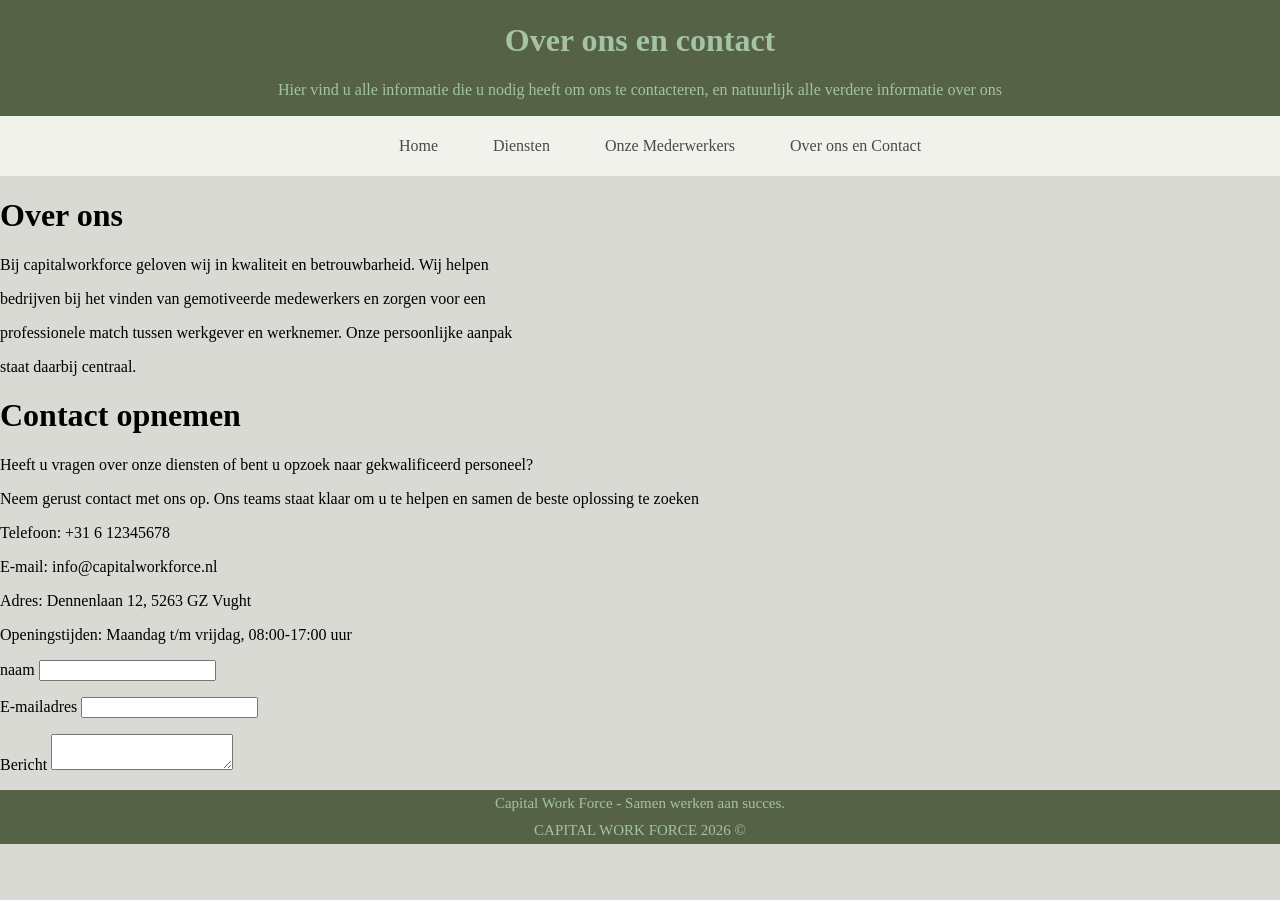
==== contact.html @ ac8ae345 "Home paginga uitgewerkt nog niet volledig" ====
<!DOCTYPE html>
<html>
    <Head>
<title>Capitalworkforce contact</title>
    <link rel="stylesheet" href="style.css">
    </Head>
<body>
    <header>
    <h1>Over ons en contact</h1>
    <p>Hier vind u alle informatie die u nodig heeft om ons te contacteren, en natuurlijk alle verdere informatie over ons</p>
    </header>
    <!--NAVIGATIE-->
    <nav>
        <ul>
        <li><a href="index.html">Home</a></li>
        <li><a href="diensten.html">Diensten</a></li>
        <li><a href="onzemedewerkers.html">Onze Mederwerkers</a></li>
        <li><a href="contact.html">Over ons en Contact</a></li>
        </ul>
    </nav>
    <div class="box">
        <h1>Over ons</h1>
        <p>Bij capitalworkforce geloven wij in kwaliteit en betrouwbarheid. Wij helpen</p>
        <p> bedrijven bij het vinden van gemotiveerde medewerkers en zorgen voor een</p>
        <p>professionele match tussen werkgever en werknemer. Onze persoonlijke aanpak</p>
        <p>staat daarbij centraal.</p>
     </div>
     <div class="box">
        <h1>Contact opnemen</h1>
        <p>Heeft u vragen over onze diensten of bent u opzoek naar gekwalificeerd personeel?</p>
        <p>Neem gerust contact met ons op. Ons teams staat klaar om u te helpen en samen de beste oplossing te zoeken</p>
        <p>Telefoon: +31 6 12345678</p>
        <p>E-mail: info@capitalworkforce.nl</p>
        <p>Adres: Dennenlaan 12, 5263 GZ Vught</p>
        <p>Openingstijden: Maandag t/m vrijdag, 08:00-17:00 uur</p>

    </div>
    <form action="contact.html">
    <p>naam <input type="text"></p>  
    <p>E-mailadres <input type="text"></p>  
    <p>Bericht <textarea name="Bericht" id=""></textarea></p>  
    </form>
     <footer>Capital Work Force - Samen werken aan succes.</footer>
     <footer>CAPITAL WORK FORCE 2026 © </footer>
    </body>
</html>
---- style.css ----
body {
    margin: 0;
    background-color: #d8dad3;
}

header {
    background-color: #566246;
    color: #a4c2a5;
    text-align: center;
    padding: 1px;
}
nav { 
    background-color: #f1f2eb ;
    padding: 5px;
}
nav ul {
    justify-content: center;
    display: flex;
    padding: 1;
    gap: 35px;
    list-style-type: none;
}
nav ul li a {
    color: #4a4a48;
    text-decoration: none;
    padding: 10px;
}
.flexrow {
    justify-content: space-around;
    display:flex;
}
.home {
    text-align: center;
    width: 20%;
    font-family: Arial, Helvetica, sans-serif;
    border: 1px solid black;
    background-color: #a4c2a5;
}
.home img {
    width: 100%;
}
.main{
    text-align: center;
    width: 40%;
    border: 1px solid black;
    background-color: #a4c2a5;
}
#hfd {
        font-family: Arial, Helvetica, sans-serif;
}
.langetekst {
    margin:5px;
    font-family: Arial, Helvetica, sans-serif;
}
#Kortetekst{
        font-family:cursive;
        font-weight: 550;
}
.duimpje {
     text-align: center;
    width: 19.321%;
    top: 23%;
    font-family: Arial, Helvetica, sans-serif;
    border: 1px solid black;
        background-color: #a4c2a5;
}
.duimpje img {
    height: 60%;
}
footer{
        background-color: #566246;
        color:#a4c2a5;
        text-align: center;
        font-size: 15px;
        padding:5px;
}
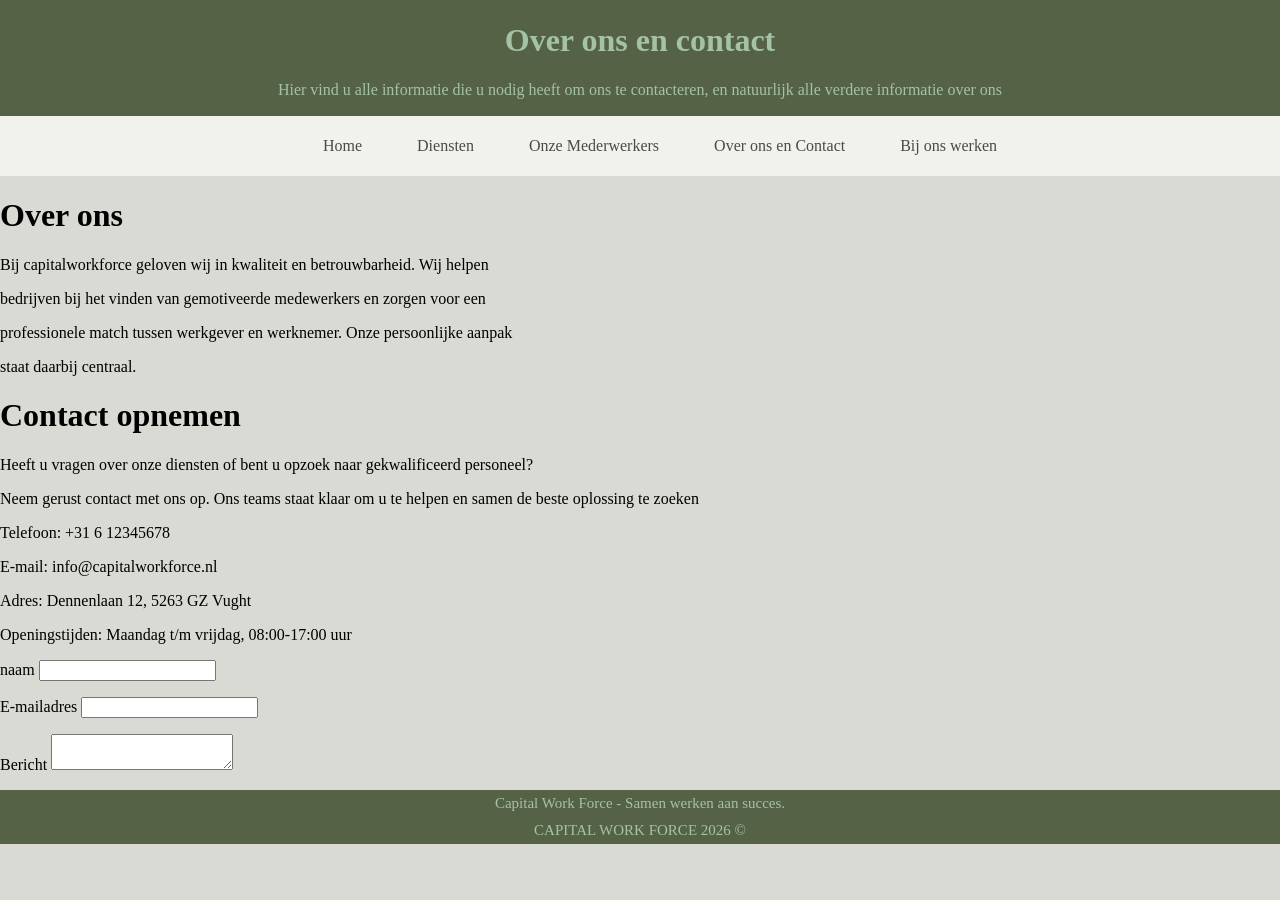
==== commit bc290627: "sla op" ====
--- a/contact.html
+++ b/contact.html
@@ -16,6 +16,7 @@
         <li><a href="diensten.html">Diensten</a></li>
         <li><a href="onzemedewerkers.html">Onze Mederwerkers</a></li>
         <li><a href="contact.html">Over ons en Contact</a></li>
+        <li><a href="werken.html">Bij ons werken</a></li>
         </ul>
     </nav>
     <div class="box">
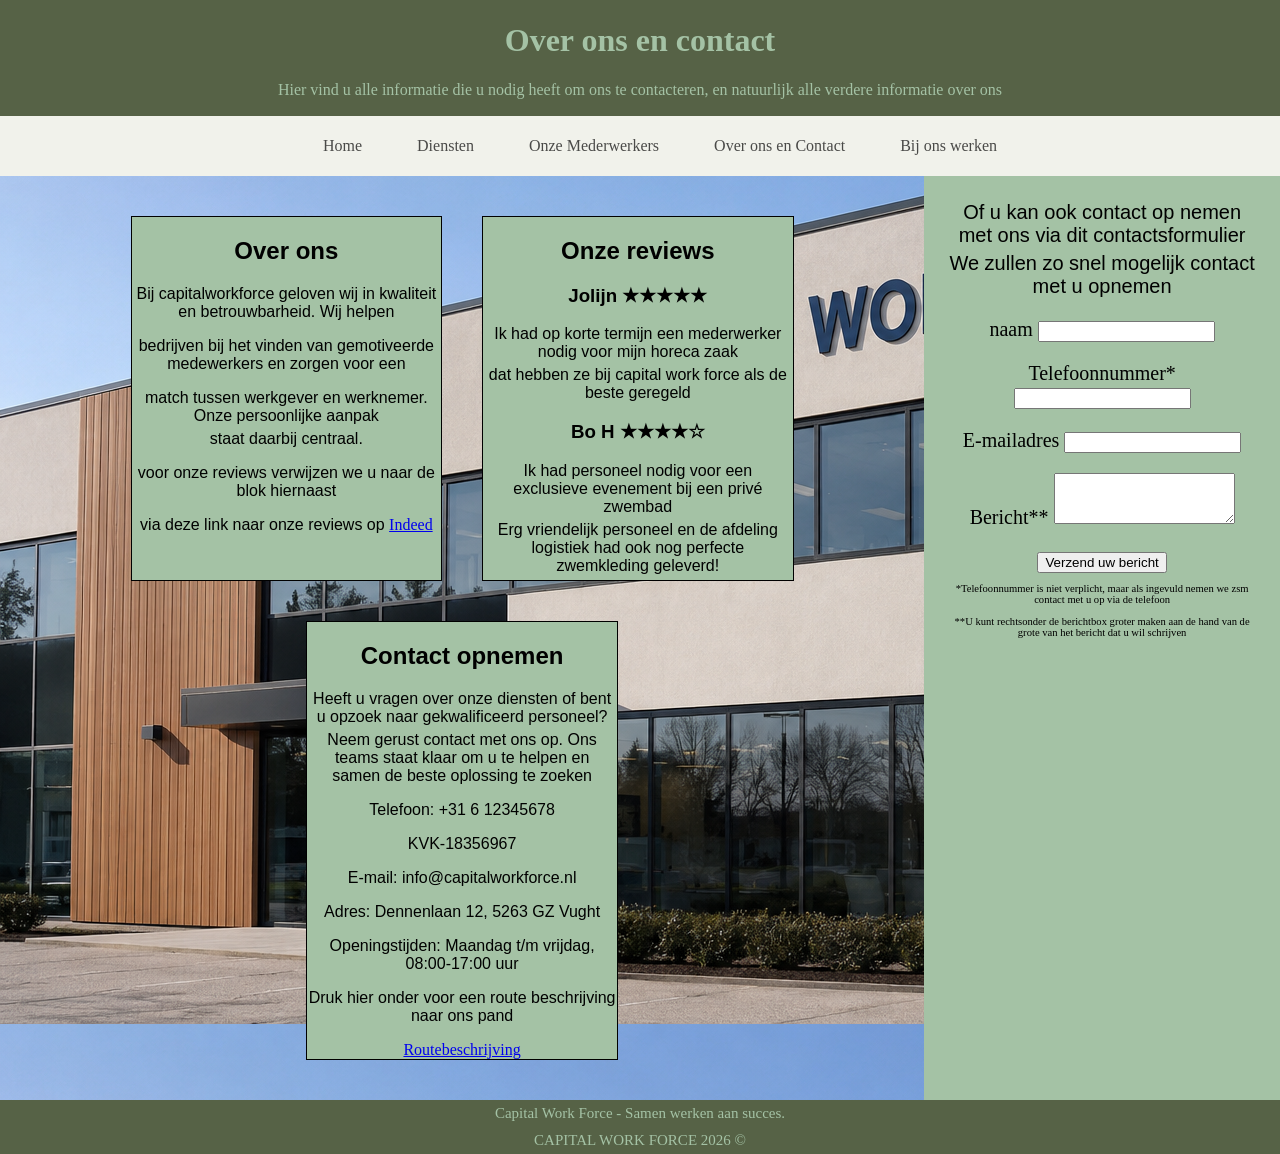
==== commit 32f0c177: "contact html afgewerkt en wat kleine details" ====
--- a/contact.html
+++ b/contact.html
@@ -3,8 +3,16 @@
     <Head>
 <title>Capitalworkforce contact</title>
     <link rel="stylesheet" href="style.css">
+    <script src="https://code.jquery.com/jquery-3.7.1.min.js"></script>
+    <script>
+$(document).ready(function(){
+  $("button").click(function(){
+    $(".werken8").remove();
+  });
+});
+</script>
     </Head>
-<body>
+<body class="contact1">
     <header>
     <h1>Over ons en contact</h1>
     <p>Hier vind u alle informatie die u nodig heeft om ons te contacteren, en natuurlijk alle verdere informatie over ons</p>
@@ -19,28 +27,60 @@
         <li><a href="werken.html">Bij ons werken</a></li>
         </ul>
     </nav>
-    <div class="box">
+    <section>
+        <main>
+            <div class="flexrow2">
+    <div class="werken1">
         <h1>Over ons</h1>
         <p>Bij capitalworkforce geloven wij in kwaliteit en betrouwbarheid. Wij helpen</p>
         <p> bedrijven bij het vinden van gemotiveerde medewerkers en zorgen voor een</p>
-        <p>professionele match tussen werkgever en werknemer. Onze persoonlijke aanpak</p>
-        <p>staat daarbij centraal.</p>
+        <p class="langetekst">match tussen werkgever en werknemer. Onze persoonlijke aanpak</p>
+        <p class="langetekst">staat daarbij centraal.</p>
+        <p>voor onze reviews verwijzen we u naar de blok hiernaast</p>
+        <p> via deze link naar onze reviews op <a id="routebeschrijving" href="https://www.indeed.com/cmp/Capital-Workforce/reviews">Indeed</a></p>
      </div>
-     <div class="box">
+     <div class="werken1">
+        <H1>Onze reviews</H1>
+        <h3>Jolijn ★★★★★</h5>
+            <p class="langetekst">Ik had op korte termijn een mederwerker nodig voor mijn horeca zaak</p>
+            <p class="langetekst">dat hebben ze bij capital work force als de beste geregeld</p>
+        <h3>Bo H ★★★★☆</h3>
+            <p class="langetekst">Ik had personeel nodig voor een exclusieve evenement bij een privé zwembad</p>
+            <p class="langetekst">Erg vriendelijk personeel en de afdeling logistiek had ook nog perfecte zwemkleding geleverd!</p>
+     </div>
+     <div class="werken1">
         <h1>Contact opnemen</h1>
-        <p>Heeft u vragen over onze diensten of bent u opzoek naar gekwalificeerd personeel?</p>
-        <p>Neem gerust contact met ons op. Ons teams staat klaar om u te helpen en samen de beste oplossing te zoeken</p>
+        <p class="langetekst"> Heeft u vragen over onze diensten of bent u opzoek naar gekwalificeerd personeel?</p>
+        <p class="langetekst"> Neem gerust contact met ons op. Ons teams staat klaar om u te helpen en samen de beste oplossing te zoeken</p>
         <p>Telefoon: +31 6 12345678</p>
+        <p>KVK-18356967</p>
         <p>E-mail: info@capitalworkforce.nl</p>
         <p>Adres: Dennenlaan 12, 5263 GZ Vught</p>
         <p>Openingstijden: Maandag t/m vrijdag, 08:00-17:00 uur</p>
-
+          <p>Druk hier onder voor een route beschrijving naar ons pand</p>
+    <a id="routebeschrijving" href="https://www.google.com/maps/place/Dennenlaan+12,+5263+GZ+Vught/@51.6499126,5.2649122,17z/data=!3m1!4b1!4m6!3m5!1s0x47c6eeab2ccec9a1:0x3a8408d310248065!8m2!3d51.6499126!4d5.2674871!16s%2Fg%2F11bw4mt_wm?entry=ttu&g_ep=EgoyMDI2MDYwMy4xIKXMDSoASAFQAw%3D%3D">Routebeschrijving</a>
+ </div>
+        </div>
+</main>
+<aside>
     </div>
+    <div class="werken7">
+        <p class="langetekst">Of u kan ook contact op nemen met ons via dit contactsformulier</p>
+        <p class="langetekst">We zullen zo snel mogelijk contact met u opnemen</p>
+    </div>
+    <div class="werken8">
     <form action="contact.html">
     <p>naam <input type="text"></p>  
+    <p>Telefoonnummer* <input type="text"></p>  
     <p>E-mailadres <input type="text"></p>  
-    <p>Bericht <textarea name="Bericht" id=""></textarea></p>  
+    <p>Bericht** <textarea rows="3,5"="Bericht" id=""></textarea></p>  
+    <button>Verzend uw bericht</button>
+     <p class="ster">*Telefoonnummer is niet verplicht, maar als ingevuld nemen we zsm contact met u op via de telefoon</p>
+    <p class="ster">**U kunt rechtsonder de berichtbox groter maken aan de hand van de grote van het bericht dat u wil schrijven</p>
     </form>
+    </div>
+    </aside>
+    </section>
      <footer>Capital Work Force - Samen werken aan succes.</footer>
      <footer>CAPITAL WORK FORCE 2026 © </footer>
     </body>
--- a/style.css
+++ b/style.css
@@ -2,7 +2,11 @@
     margin: 0;
     background-color: #d8dad3;
 }
-
+.contact1 {
+    background-image: url(fotogebouw.png);
+    margin: 0;
+    background-color: #d8dad3;
+}
 header {
     background-color: #566246;
     color: #a4c2a5;
@@ -25,6 +29,36 @@
     text-decoration: none;
     padding: 10px;
 }
+.begin{
+    width: 100%;
+    border: 1px solid black;
+    background-color: #a4c2a5;
+}
+.cookies1{
+    text-align: center;
+    font-size: 150%;
+    font-family: Arial, Helvetica, sans-serif;
+    margin: 1%;
+}
+.cookies2{
+    text-align: center;
+    font-size: 150%;
+    font-family: Arial, Helvetica, sans-serif;
+    margin: 2.5%;
+}
+.cookies3{
+    text-align: center;
+    font-size: 150%;
+    font-family: Arial, Helvetica, sans-serif;
+    margin: 2.5%;
+}
+.cookies4{
+    text-align: center;
+    font-size: 150%;
+    font-family: Arial, Helvetica, sans-serif;
+    margin: 2.5%;
+    justify-content: space-between;
+}
 .flexrow {
     justify-content: space-around;
     display:flex;
@@ -39,6 +73,9 @@
 .home img {
     width: 100%;
 }
+#routebeschrijving {
+    font-family: cursive;
+}
 .main{
     text-align: center;
     width: 40%;
@@ -46,31 +83,88 @@
     background-color: #a4c2a5;
 }
 #hfd {
-        font-family: Arial, Helvetica, sans-serif;
+    font-family: Arial, Helvetica, sans-serif;
 }
 .langetekst {
     margin:5px;
     font-family: Arial, Helvetica, sans-serif;
 }
-#Kortetekst{
-        font-family:cursive;
-        font-weight: 550;
+.Kortetekst{
+    font-family:cursive;
+    font-weight: 550;
 }
 .duimpje {
-     text-align: center;
+    text-align: center;
     width: 19.321%;
     top: 23%;
     font-family: Arial, Helvetica, sans-serif;
     border: 1px solid black;
-        background-color: #a4c2a5;
+    background-color: #a4c2a5;
 }
 .duimpje img {
-    height: 60%;
+    width: 100;
 }
-footer{
+section {
+    display:flex;
+    justify-content: space-between;
+}
+main {
+    width: 70%;
+    padding: 20px;
+}
+aside{
+    width: 25%;
+    padding: 20px;
+    background-color:#a4c2a5;
+}
+.flexrow2 {
+    justify-content: center;
+    display: flex;
+    flex-wrap: wrap;
+}
+.werken1 {
+    text-align: center;
+    width: 35%;
+    font-family: Arial, Helvetica, sans-serif;
+    border: 1px solid black;
+    background-color: #a4c2a5;
+    justify-content: center;
+    margin: 20px;
+}
+
+.werken7 {
+text-align: center;
+font-size: 125%;
+}
+.werken8 {
+text-align: center;
+font-size: 125%;
+}
+.ster {
+    font-size: 53%;
+}
+.diensten1 {
+    width: 72.4%;
+    text-align: center;
+    font-family: Arial, Helvetica, sans-serif;
+    border: 1px solid black;
+    background-color: #a4c2a5;
+    margin : 20px;   
+}
+.voet{
         background-color: #566246;
         color:#a4c2a5;
         text-align: center;
         font-size: 15px;
-        padding:5px;
+        padding: 5px;
+        position: fixed;
+        bottom: 0;
+        width: 100%;
+}
+footer {
+        background-color: #566246;
+        color:#a4c2a5;
+        text-align: center;
+        font-size: 15px;
+        padding: 5px;
 }
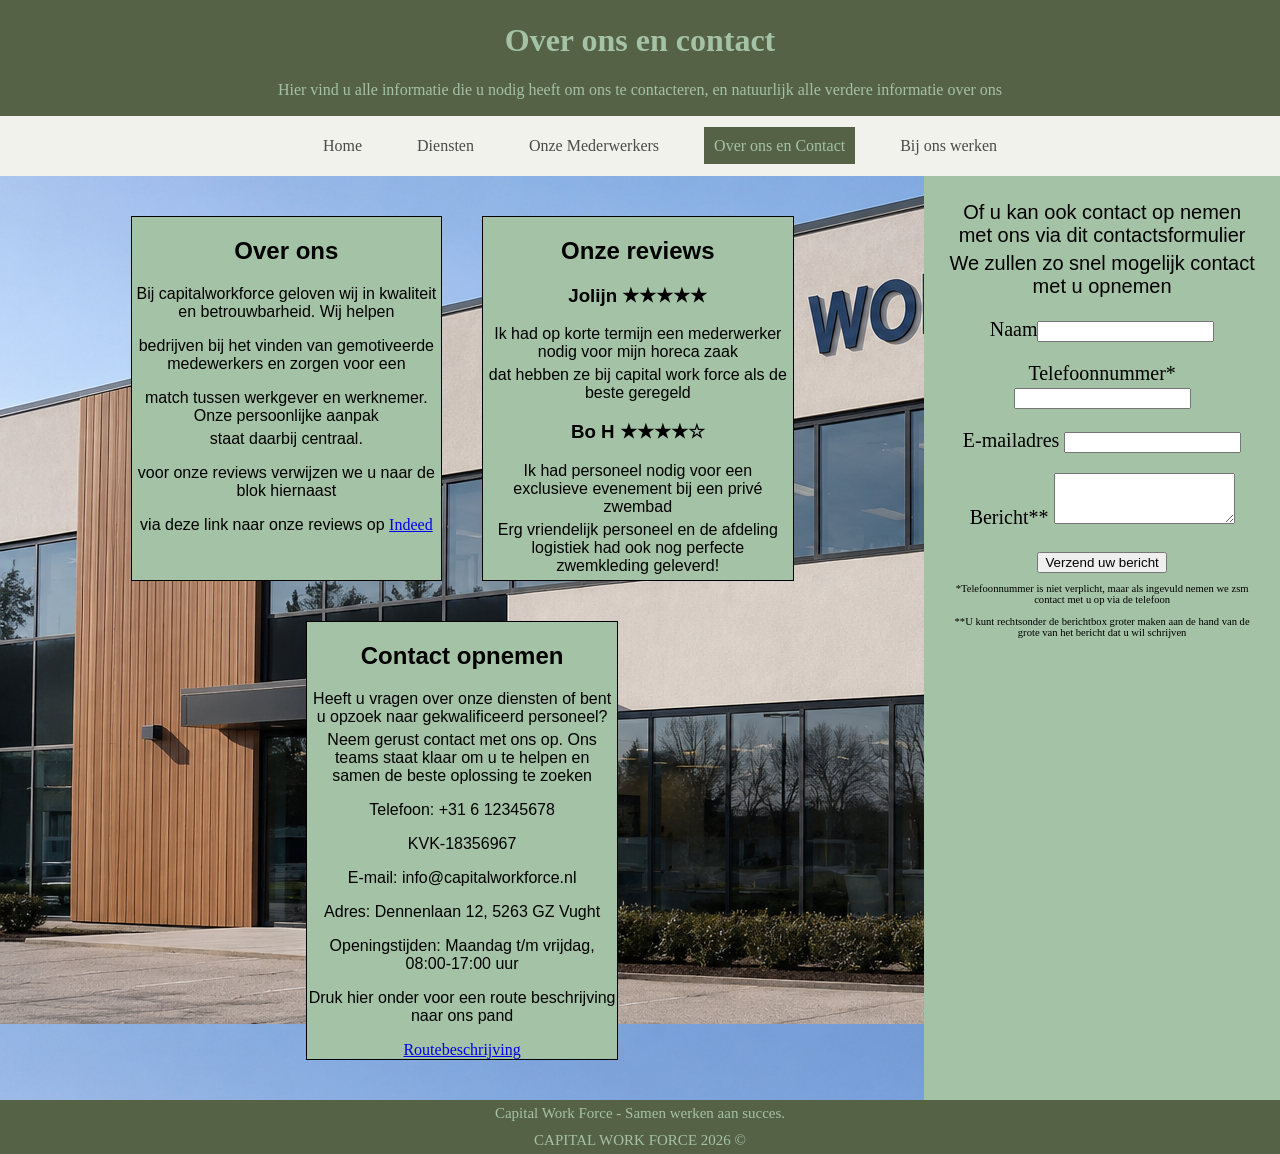
==== commit 15ccb9cd: "NAV U LI HOVER en mederwerkers" ====
--- a/contact.html
+++ b/contact.html
@@ -23,7 +23,7 @@
         <li><a href="index.html">Home</a></li>
         <li><a href="diensten.html">Diensten</a></li>
         <li><a href="onzemedewerkers.html">Onze Mederwerkers</a></li>
-        <li><a href="contact.html">Over ons en Contact</a></li>
+        <li><a id="klik" href="contact.html">Over ons en Contact</a></li>
         <li><a href="werken.html">Bij ons werken</a></li>
         </ul>
     </nav>
@@ -70,7 +70,7 @@
     </div>
     <div class="werken8">
     <form action="contact.html">
-    <p>naam <input type="text"></p>  
+    <p>Naam<input type="text"></p>  
     <p>Telefoonnummer* <input type="text"></p>  
     <p>E-mailadres <input type="text"></p>  
     <p>Bericht** <textarea rows="3,5"="Bericht" id=""></textarea></p>  
--- a/style.css
+++ b/style.css
@@ -29,6 +29,13 @@
     text-decoration: none;
     padding: 10px;
 }
+    nav ul li a:hover {
+        background-color: #a4c2a5;
+    }
+    #klik {
+      	background-color: #566246 ;
+        color: #a4c2a5;
+      }
 .begin{
     width: 100%;
     border: 1px solid black;
@@ -150,6 +157,49 @@
     border: 1px solid black;
     background-color: #a4c2a5;
     margin : 20px;   
+}
+.personeel {
+    justify-content: center;
+    text-align: center;
+    width: 30%;
+    font-family: Arial, Helvetica, sans-serif;
+    border: 1px solid black;
+    background-color: #a4c2a5;
+    margin: 20px;
+    padding-bottom: 7%
+}
+.personeel img {
+      border-radius: 50%;
+      width: 35%;
+      height: 35%;
+}
+.personeel2 {
+    justify-content: center;
+    text-align: center;
+    width: 30%;
+    font-family: Arial, Helvetica, sans-serif;
+    border: 1px solid black;
+    background-color: #a4c2a5;
+    margin: 20px;
+}
+.personeel2 img{
+    border-radius: 50%;
+    width: 50%;
+    height: 40%;
+
+}
+.personeel3 {
+    text-align: center;
+    width: 30%;
+    font-family: Arial, Helvetica, sans-serif;
+    border: 1px solid black;
+    background-color: #a4c2a5;
+    margin: 20px;
+}
+.personeel3 img{
+    border-radius: 50%;
+    width: 35%;
+    height: 35%;
 }
 .voet{
         background-color: #566246;
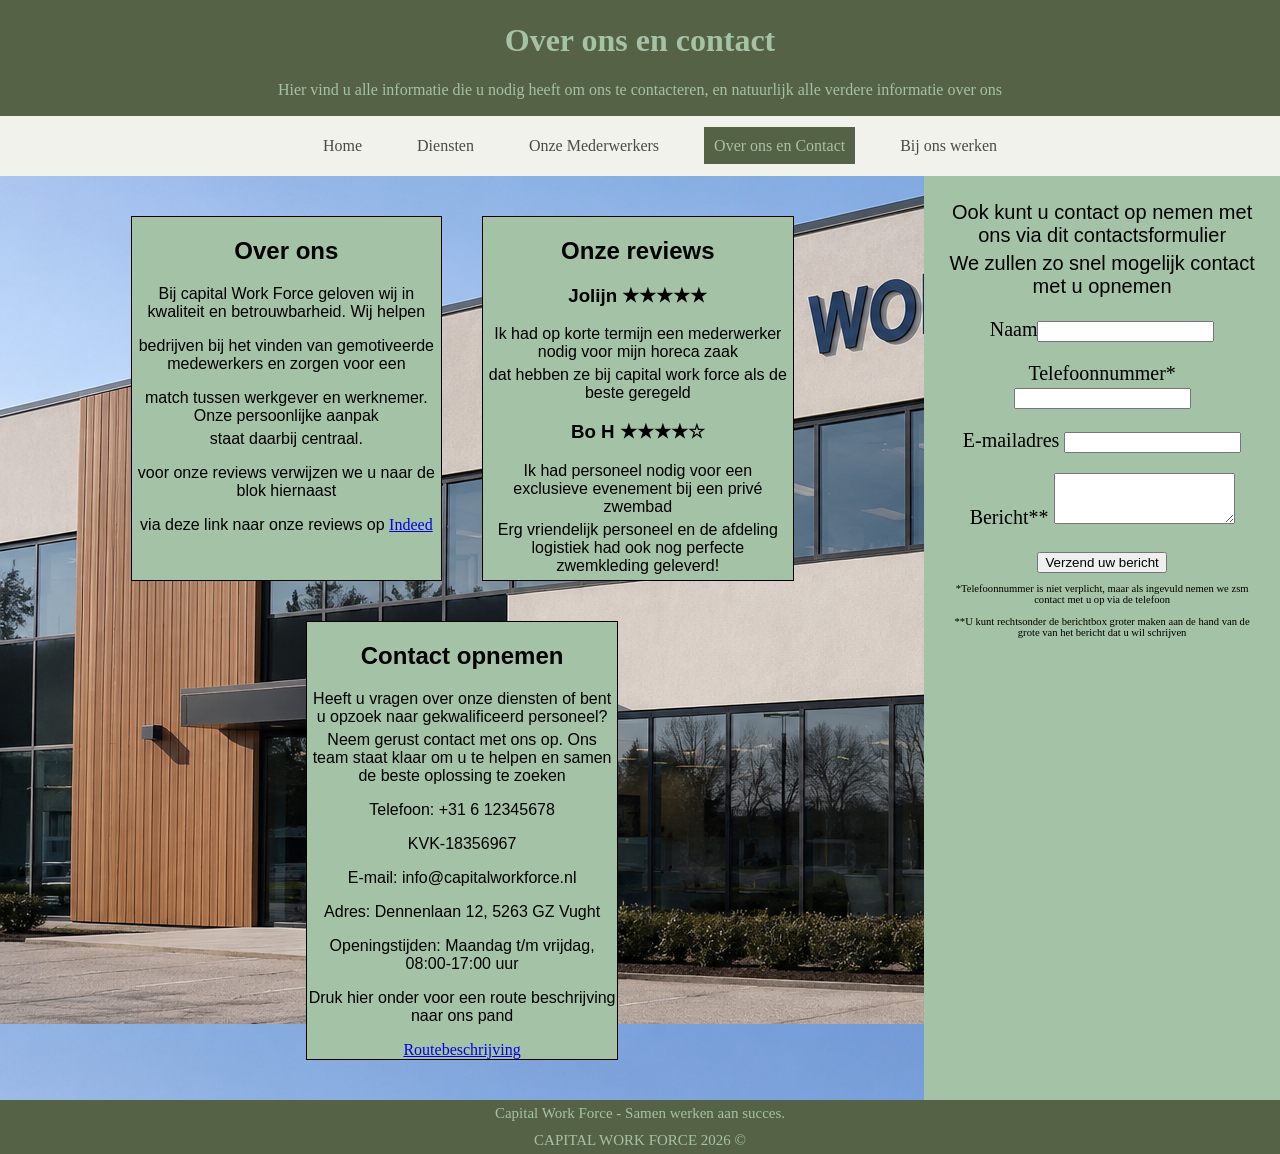
==== commit aa2496a8: "gecontroleerd op foutjes" ====
--- a/contact.html
+++ b/contact.html
@@ -32,7 +32,7 @@
             <div class="flexrow2">
     <div class="werken1">
         <h1>Over ons</h1>
-        <p>Bij capitalworkforce geloven wij in kwaliteit en betrouwbarheid. Wij helpen</p>
+        <p>Bij capital Work Force geloven wij in kwaliteit en betrouwbarheid. Wij helpen</p>
         <p> bedrijven bij het vinden van gemotiveerde medewerkers en zorgen voor een</p>
         <p class="langetekst">match tussen werkgever en werknemer. Onze persoonlijke aanpak</p>
         <p class="langetekst">staat daarbij centraal.</p>
@@ -51,7 +51,7 @@
      <div class="werken1">
         <h1>Contact opnemen</h1>
         <p class="langetekst"> Heeft u vragen over onze diensten of bent u opzoek naar gekwalificeerd personeel?</p>
-        <p class="langetekst"> Neem gerust contact met ons op. Ons teams staat klaar om u te helpen en samen de beste oplossing te zoeken</p>
+        <p class="langetekst"> Neem gerust contact met ons op. Ons team staat klaar om u te helpen en samen de beste oplossing te zoeken</p>
         <p>Telefoon: +31 6 12345678</p>
         <p>KVK-18356967</p>
         <p>E-mail: info@capitalworkforce.nl</p>
@@ -65,7 +65,7 @@
 <aside>
     </div>
     <div class="werken7">
-        <p class="langetekst">Of u kan ook contact op nemen met ons via dit contactsformulier</p>
+        <p class="langetekst">Ook kunt u contact op nemen met ons via dit contactsformulier</p>
         <p class="langetekst">We zullen zo snel mogelijk contact met u opnemen</p>
     </div>
     <div class="werken8">
--- a/style.css
+++ b/style.css
@@ -47,6 +47,10 @@
     font-family: Arial, Helvetica, sans-serif;
     margin: 1%;
 }
+.cookies1 img{
+    border: solid black;
+    width: 12.5%;
+}
 .cookies2{
     text-align: center;
     font-size: 150%;
@@ -166,7 +170,7 @@
     border: 1px solid black;
     background-color: #a4c2a5;
     margin: 20px;
-    padding-bottom: 7%
+    padding-bottom: 4%
 }
 .personeel img {
       border-radius: 50%;
@@ -184,8 +188,8 @@
 }
 .personeel2 img{
     border-radius: 50%;
-    width: 50%;
-    height: 40%;
+    width: 45%;
+    height: 30%;
 
 }
 .personeel3 {
@@ -195,11 +199,16 @@
     border: 1px solid black;
     background-color: #a4c2a5;
     margin: 20px;
+    padding-bottom: 4%;
 }
 .personeel3 img{
     border-radius: 50%;
-    width: 35%;
-    height: 35%;
+    width: 40%;
+    height: 40%;
+}
+.verwijzing{
+    text-align: center;
+    padding-top: 3%;
 }
 .voet{
         background-color: #566246;
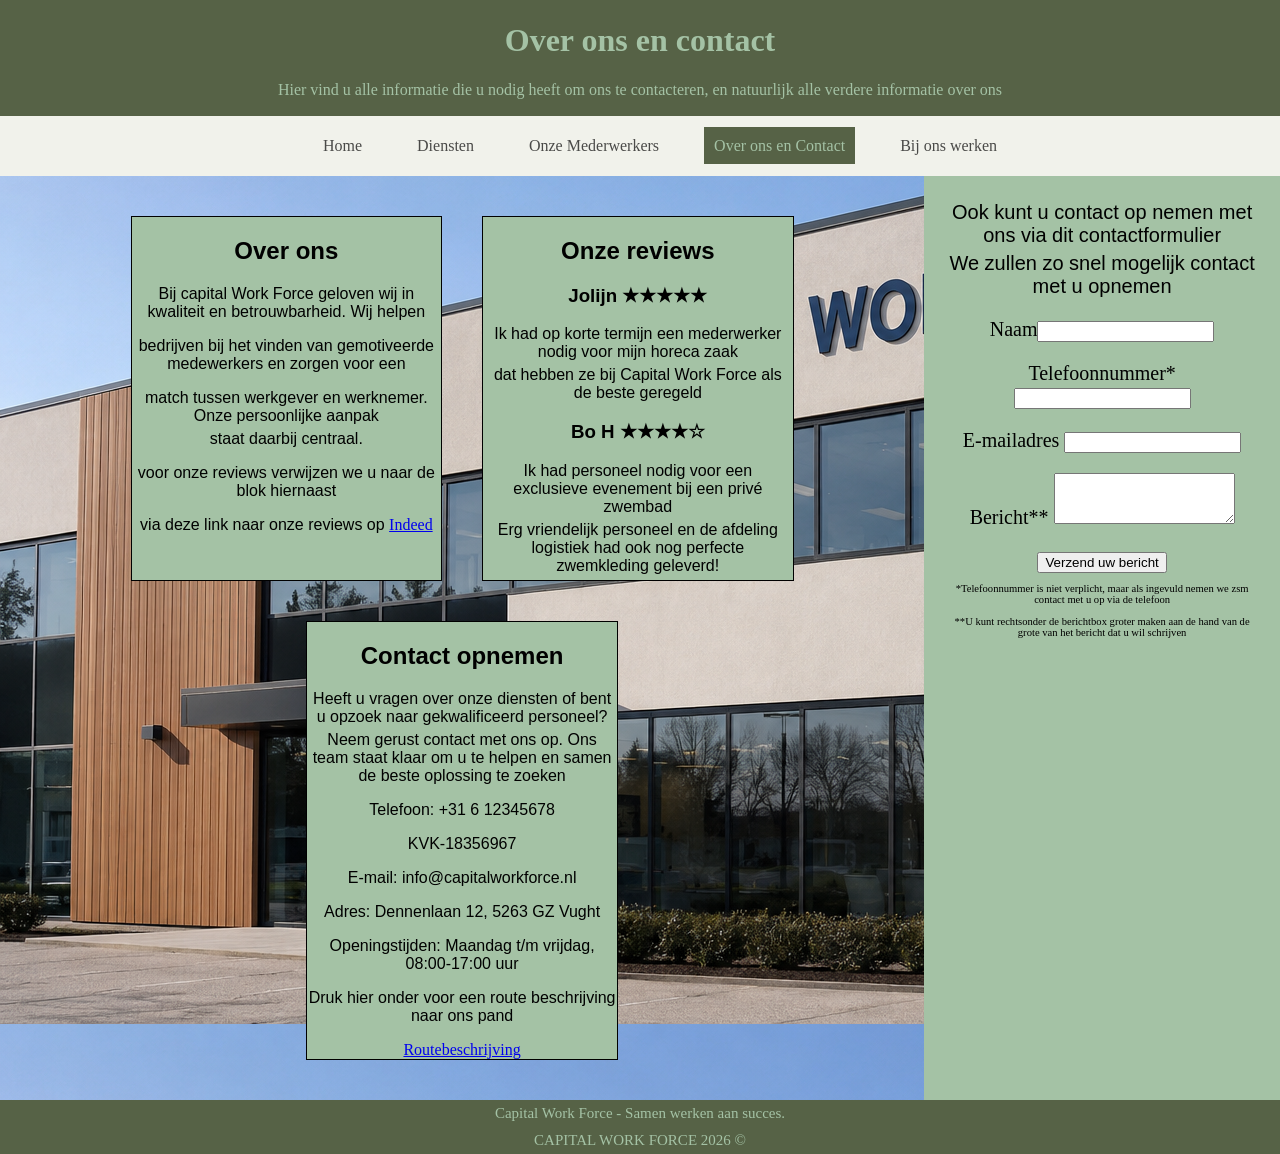
==== commit 12b93aa5: "rest verbeterd" ====
--- a/contact.html
+++ b/contact.html
@@ -43,7 +43,7 @@
         <H1>Onze reviews</H1>
         <h3>Jolijn ★★★★★</h5>
             <p class="langetekst">Ik had op korte termijn een mederwerker nodig voor mijn horeca zaak</p>
-            <p class="langetekst">dat hebben ze bij capital work force als de beste geregeld</p>
+            <p class="langetekst">dat hebben ze bij Capital Work Force als de beste geregeld</p>
         <h3>Bo H ★★★★☆</h3>
             <p class="langetekst">Ik had personeel nodig voor een exclusieve evenement bij een privé zwembad</p>
             <p class="langetekst">Erg vriendelijk personeel en de afdeling logistiek had ook nog perfecte zwemkleding geleverd!</p>
@@ -65,7 +65,7 @@
 <aside>
     </div>
     <div class="werken7">
-        <p class="langetekst">Ook kunt u contact op nemen met ons via dit contactsformulier</p>
+        <p class="langetekst">Ook kunt u contact op nemen met ons via dit contactformulier</p>
         <p class="langetekst">We zullen zo snel mogelijk contact met u opnemen</p>
     </div>
     <div class="werken8">
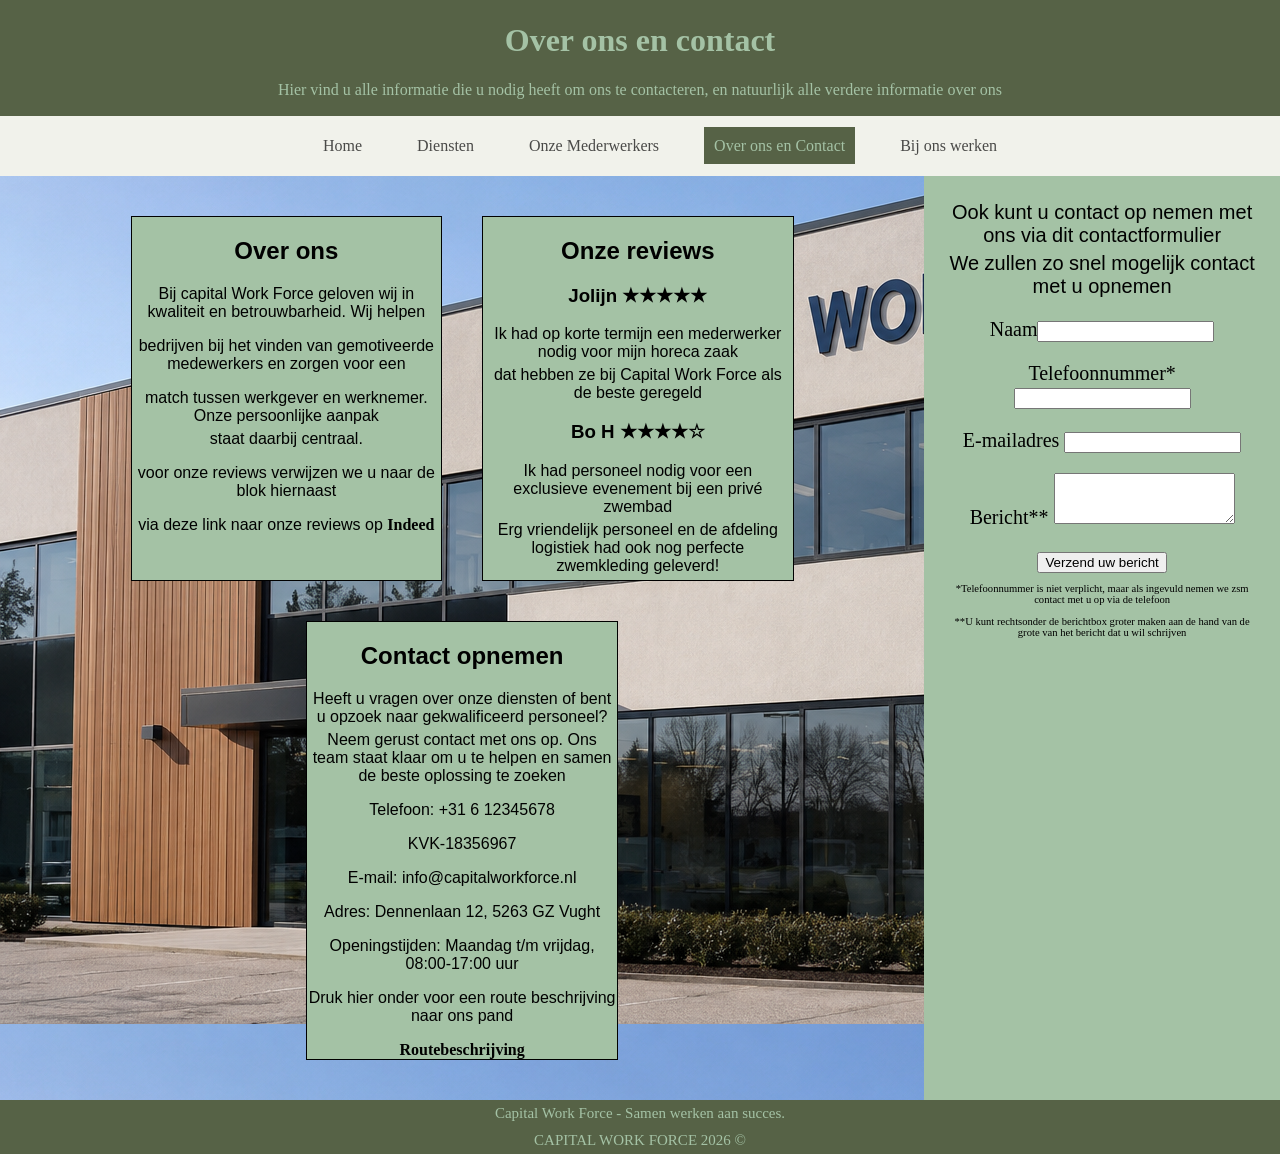
==== commit 4cea090d: "css en betere dingen" ====
--- a/contact.html
+++ b/contact.html
@@ -1,9 +1,9 @@
 <!DOCTYPE html>
 <html>
     <Head>
-<title>Capitalworkforce contact</title>
-    <link rel="stylesheet" href="style.css">
-    <script src="https://code.jquery.com/jquery-3.7.1.min.js"></script>
+<title>Capitalworkforce Contact</title>
+    <link rel="stylesheet" href="style.css">  <!--link naar stylesheet-->
+    <script src="https://code.jquery.com/jquery-3.7.1.min.js"></script>  <!--jquery zodat contact formulier verdwijnt-->
     <script>
 $(document).ready(function(){
   $("button").click(function(){
@@ -12,7 +12,7 @@
 });
 </script>
     </Head>
-<body class="contact1">
+<body class="contact1">   <!--header met informatie-->
     <header>
     <h1>Over ons en contact</h1>
     <p>Hier vind u alle informatie die u nodig heeft om ons te contacteren, en natuurlijk alle verdere informatie over ons</p>
@@ -27,9 +27,9 @@
         <li><a href="werken.html">Bij ons werken</a></li>
         </ul>
     </nav>
-    <section>
-        <main>
-            <div class="flexrow2">
+    <section> <!--verdeelte deze pagina in secties-->
+        <main> <!--main gedeelte pagina-->
+            <div class="flexrow2">   <!--begin flexrow-->
     <div class="werken1">
         <h1>Over ons</h1>
         <p>Bij capital Work Force geloven wij in kwaliteit en betrouwbarheid. Wij helpen</p>
@@ -37,7 +37,7 @@
         <p class="langetekst">match tussen werkgever en werknemer. Onze persoonlijke aanpak</p>
         <p class="langetekst">staat daarbij centraal.</p>
         <p>voor onze reviews verwijzen we u naar de blok hiernaast</p>
-        <p> via deze link naar onze reviews op <a id="routebeschrijving" href="https://www.indeed.com/cmp/Capital-Workforce/reviews">Indeed</a></p>
+        <p> via deze link naar onze reviews op <a class="linkje" href="https://www.indeed.com/cmp/Capital-Workforce/reviews">Indeed</a></p>
      </div>
      <div class="werken1">
         <H1>Onze reviews</H1>
@@ -58,30 +58,30 @@
         <p>Adres: Dennenlaan 12, 5263 GZ Vught</p>
         <p>Openingstijden: Maandag t/m vrijdag, 08:00-17:00 uur</p>
           <p>Druk hier onder voor een route beschrijving naar ons pand</p>
-    <a id="routebeschrijving" href="https://www.google.com/maps/place/Dennenlaan+12,+5263+GZ+Vught/@51.6499126,5.2649122,17z/data=!3m1!4b1!4m6!3m5!1s0x47c6eeab2ccec9a1:0x3a8408d310248065!8m2!3d51.6499126!4d5.2674871!16s%2Fg%2F11bw4mt_wm?entry=ttu&g_ep=EgoyMDI2MDYwMy4xIKXMDSoASAFQAw%3D%3D">Routebeschrijving</a>
+    <a class="linkje" href="https://www.google.com/maps/place/Dennenlaan+12,+5263+GZ+Vught/@51.6499126,5.2649122,17z/data=!3m1!4b1!4m6!3m5!1s0x47c6eeab2ccec9a1:0x3a8408d310248065!8m2!3d51.6499126!4d5.2674871!16s%2Fg%2F11bw4mt_wm?entry=ttu&g_ep=EgoyMDI2MDYwMy4xIKXMDSoASAFQAw%3D%3D">Routebeschrijving</a>
  </div>
         </div>
 </main>
-<aside>
+<aside> <!--sectie rechts op pagina-->
     </div>
-    <div class="werken7">
+    <div class="werken7"> <!--informatie in rechter gedeelte-->
         <p class="langetekst">Ook kunt u contact op nemen met ons via dit contactformulier</p>
         <p class="langetekst">We zullen zo snel mogelijk contact met u opnemen</p>
     </div>
-    <div class="werken8">
+    <div class="werken8"> <!--form om contact gegevens in te vullen-->
     <form action="contact.html">
     <p>Naam<input type="text"></p>  
     <p>Telefoonnummer* <input type="text"></p>  
     <p>E-mailadres <input type="text"></p>  
     <p>Bericht** <textarea rows="3,5"="Bericht" id=""></textarea></p>  
-    <button>Verzend uw bericht</button>
+    <button>Verzend uw bericht</button> <!--button om form te "versturen" verdwijnen-->
      <p class="ster">*Telefoonnummer is niet verplicht, maar als ingevuld nemen we zsm contact met u op via de telefoon</p>
     <p class="ster">**U kunt rechtsonder de berichtbox groter maken aan de hand van de grote van het bericht dat u wil schrijven</p>
     </form>
     </div>
     </aside>
     </section>
-     <footer>Capital Work Force - Samen werken aan succes.</footer>
+     <footer>Capital Work Force - Samen werken aan succes.</footer> <!--footer-->
      <footer>CAPITAL WORK FORCE 2026 © </footer>
     </body>
 </html>
--- a/style.css
+++ b/style.css
@@ -1,69 +1,68 @@
-body {
+body {      /*body van site met margin 0 en achtergrond*/
     margin: 0;
     background-color: #d8dad3;
 }
-.contact1 {
+.contact1 {    /*body van contact met background image met margin 0*/
     background-image: url(fotogebouw.png);
     margin: 0;
-    background-color: #d8dad3;
-}
-header {
+}
+header {      /*header met background color en kleur van tekst padding 1px in de box met text in het center*/
     background-color: #566246;
     color: #a4c2a5;
     text-align: center;
     padding: 1px;
 }
-nav { 
+nav { /*kleur en padding van de navigatie balk*/
     background-color: #f1f2eb ;
     padding: 5px;
 }
-nav ul {
+nav ul {  /*de kleuren en boxen en de locatie van ul in de nav zonder . ervoor*/
     justify-content: center;
     display: flex;
     padding: 1;
     gap: 35px;
     list-style-type: none;
 }
-nav ul li a {
+nav ul li a {  /*de tekst van de nav ul*/
     color: #4a4a48;
     text-decoration: none;
     padding: 10px;
 }
-    nav ul li a:hover {
+    nav ul li a:hover {   /*als je met je muis er over heen gaat dat de ul in de nav deze background kleur geeft*/
         background-color: #a4c2a5;
     }
-    #klik {
+    #klik {   /*zodra je op een ul hebt gelikt en op die pagina zit zal deze ul deze kleur achtergrond hebben*/
       	background-color: #566246 ;
         color: #a4c2a5;
       }
-.begin{
+.begin{   /*box begin met wijdte van 100% met 1px zwarte border en achtergrond kleur*/
     width: 100%;
     border: 1px solid black;
     background-color: #a4c2a5;
 }
-.cookies1{
+.cookies1{  /*box van cookies met tekst in het midden met grote grote van de letter en andere lettertype met een margin*/
     text-align: center;
     font-size: 150%;
     font-family: Arial, Helvetica, sans-serif;
     margin: 1%;
 }
-.cookies1 img{
+.cookies1 img{ /*foto met breedte 12,5% en border van solid black*/
     border: solid black;
     width: 12.5%;
 }
-.cookies2{
+.cookies2{ /*box van cookies met tekst in het midden met grote grote van de letter en andere lettertype met een margin*/
     text-align: center;
     font-size: 150%;
     font-family: Arial, Helvetica, sans-serif;
     margin: 2.5%;
 }
-.cookies3{
+.cookies3{ /*box van cookies met tekst in het midden met grote grote van de letter en andere lettertype met een margin*/
     text-align: center;
     font-size: 150%;
     font-family: Arial, Helvetica, sans-serif;
     margin: 2.5%;
 }
-.cookies4{
+.cookies4{ /*box van cookies met tekst in het midden met grote grote van de letter en andere lettertype met een margin*/
     text-align: center;
     font-size: 150%;
     font-family: Arial, Helvetica, sans-serif;
@@ -84,9 +83,6 @@
 .home img {
     width: 100%;
 }
-#routebeschrijving {
-    font-family: cursive;
-}
 .main{
     text-align: center;
     width: 40%;
@@ -113,7 +109,7 @@
     background-color: #a4c2a5;
 }
 .duimpje img {
-    width: 100;
+    width: 100%;
 }
 section {
     display:flex;
@@ -175,7 +171,6 @@
 .personeel img {
       border-radius: 50%;
       width: 35%;
-      height: 35%;
 }
 .personeel2 {
     justify-content: center;
@@ -189,7 +184,6 @@
 .personeel2 img{
     border-radius: 50%;
     width: 45%;
-    height: 30%;
 
 }
 .personeel3 {
@@ -204,7 +198,6 @@
 .personeel3 img{
     border-radius: 50%;
     width: 40%;
-    height: 40%;
 }
 .verwijzing{
     text-align: center;
@@ -220,6 +213,12 @@
         bottom: 0;
         width: 100%;
 }
+.linkje{
+    color: #000000;
+    text-decoration: none;
+    font-family:cursive;
+    font-weight: 550;
+}
 footer {
         background-color: #566246;
         color:#a4c2a5;
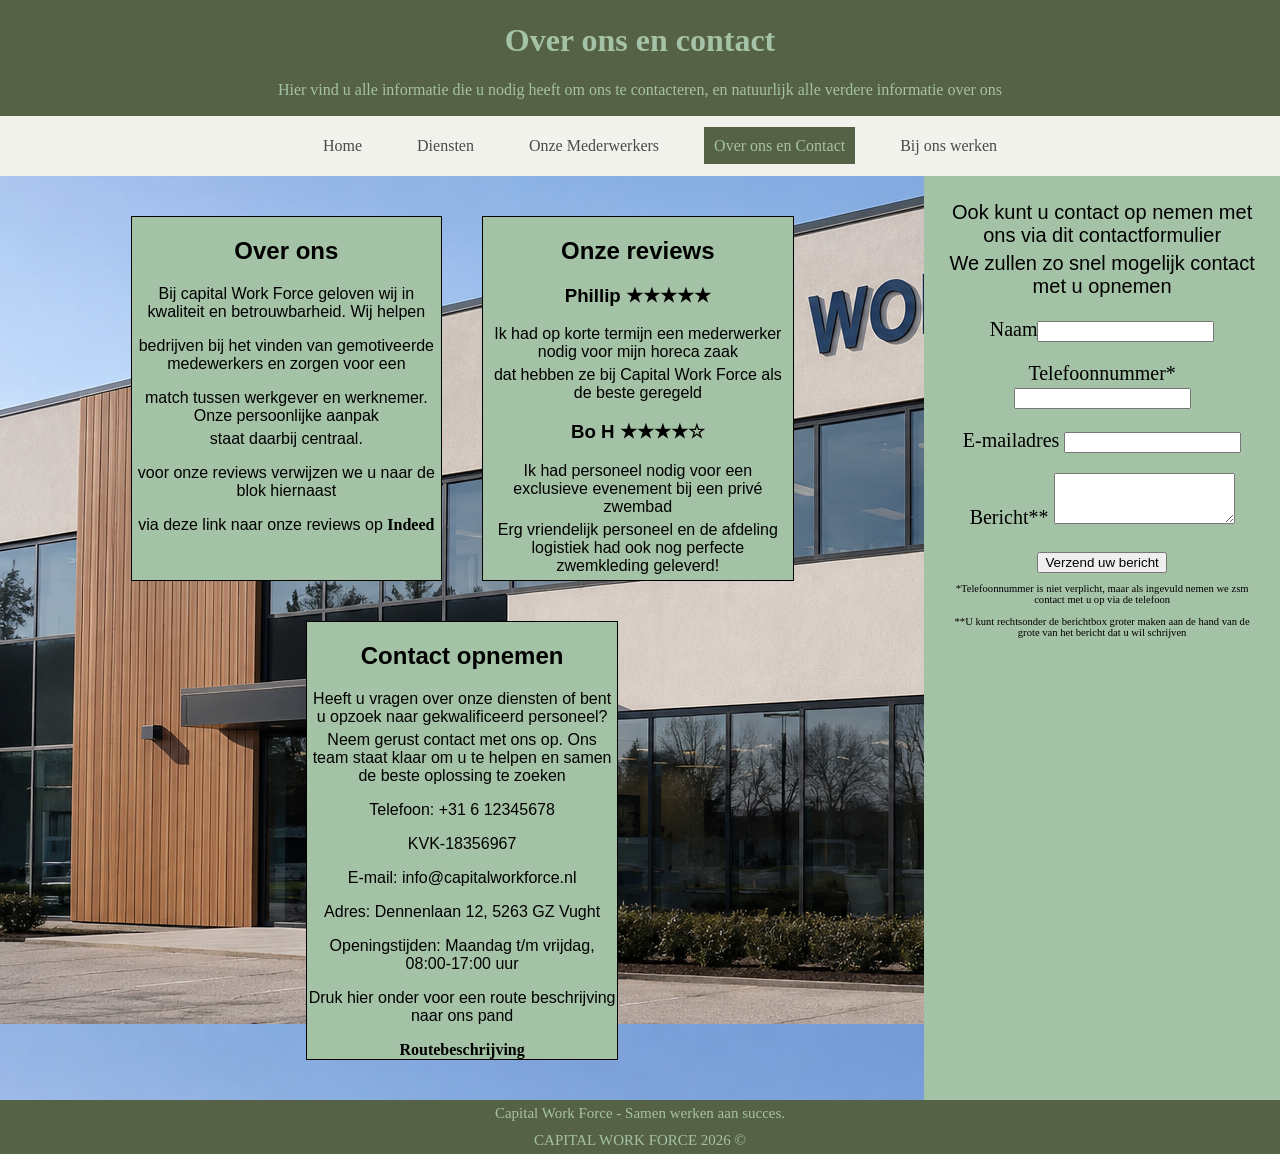
==== commit 5cc76638: "style comments toegevoegd" ====
--- a/contact.html
+++ b/contact.html
@@ -41,7 +41,7 @@
      </div>
      <div class="werken1">
         <H1>Onze reviews</H1>
-        <h3>Jolijn ★★★★★</h5>
+        <h3>Phillip ★★★★★</h5>
             <p class="langetekst">Ik had op korte termijn een mederwerker nodig voor mijn horeca zaak</p>
             <p class="langetekst">dat hebben ze bij Capital Work Force als de beste geregeld</p>
         <h3>Bo H ★★★★☆</h3>
--- a/style.css
+++ b/style.css
@@ -69,38 +69,38 @@
     margin: 2.5%;
     justify-content: space-between;
 }
-.flexrow {
+.flexrow {  /*flexrow met spacew around de boxen een een display flex*/
     justify-content: space-around;
     display:flex;
 }
-.home {
+.home { /*box met tekst in de center met een breedte van 20% border 1 pixel van zwart andere lettertype en achtergrond kleur*/
     text-align: center;
     width: 20%;
     font-family: Arial, Helvetica, sans-serif;
     border: 1px solid black;
     background-color: #a4c2a5;
 }
-.home img {
+.home img {  /*groote van foto in box 100% van de box*/
     width: 100%;
 }
-.main{
+.main{  /*box met tekst in het midden breedete van 40% border van 1 px zwart en achtergrond kleur*/
     text-align: center;
     width: 40%;
     border: 1px solid black;
     background-color: #a4c2a5;
 }
-#hfd {
-    font-family: Arial, Helvetica, sans-serif;
-}
-.langetekst {
+#hfd { /*tekst met een ander letter type*/
+    font-family: Arial, Helvetica, sans-serif;
+}
+.langetekst {  /*class van tekst met andere lettertype en margin van 5px*/
     margin:5px;
     font-family: Arial, Helvetica, sans-serif;
 }
-.Kortetekst{
+.Kortetekst{  /*een dik gedrukte letters met andere lettertype*/
     font-family:cursive;
     font-weight: 550;
 }
-.duimpje {
+.duimpje {  /*box met text in de centre met een breedte van 19.321% 23% van de top met een border van 1px zwart en achtergrondkleur en lettertype*/
     text-align: center;
     width: 19.321%;
     top: 23%;
@@ -108,28 +108,28 @@
     border: 1px solid black;
     background-color: #a4c2a5;
 }
-.duimpje img {
+.duimpje img { /*foto met 100% breedte van de box*/
     width: 100%;
 }
-section {
+section { /*verdeelte de secties met ruimte er tussen en een display flex*/
     display:flex;
     justify-content: space-between;
 }
-main {
+main {  /*main gedeelte van de sectie met een breedte van 70% en een 20px padding*/
     width: 70%;
     padding: 20px;
 }
-aside{
-    width: 25%;
+aside{ /*rechter kolom van de sectie met een breedte van 25% en een padding van 20px met een baclground color*/
+    width: 25%; 
     padding: 20px;
     background-color:#a4c2a5;
 }
-.flexrow2 {
+.flexrow2 { /*flexrow met de content is de midden een flex displat een een flex wrap*/
     justify-content: center;
     display: flex;
     flex-wrap: wrap;
 }
-.werken1 {
+.werken1 { /*box met een breedte van 35% met de tekst in de center andere lettertype border van 1px andere achtergrond en margin van 20px*/
     text-align: center;
     width: 35%;
     font-family: Arial, Helvetica, sans-serif;
@@ -139,18 +139,18 @@
     margin: 20px;
 }
 
-.werken7 {
+.werken7 { /*box met een 125% grote van letters met de tekst in de center*/
 text-align: center;
 font-size: 125%;
 }
-.werken8 {
+.werken8 { /*box waarin de form staat met de tekst in de center een 125% letter type grote*/
 text-align: center;
 font-size: 125%;
 }
-.ster {
+.ster {  /*grote van letters 53%*/
     font-size: 53%;
 }
-.diensten1 {
+.diensten1 { /*box van 72.4% groote met tekst in de center andere lettertype 1px border zwart andere achtergrond kleur en een margin van 20px*/
     width: 72.4%;
     text-align: center;
     font-family: Arial, Helvetica, sans-serif;
@@ -158,7 +158,7 @@
     background-color: #a4c2a5;
     margin : 20px;   
 }
-.personeel {
+.personeel { /*tekst in de midden met een breedte van 30% andere lettertype border zwart 1 px padding beneden 4% in de box margin van 20px en justify content 20px*/
     justify-content: center;
     text-align: center;
     width: 30%;
@@ -168,11 +168,11 @@
     margin: 20px;
     padding-bottom: 4%
 }
-.personeel img {
+.personeel img { /*foto word rond met een breedte van 35% van de box*/
       border-radius: 50%;
       width: 35%;
 }
-.personeel2 {
+.personeel2 { /*tekst in de midden met een breedte van 30% andere lettertype border zwart 1 px margin van 20px en justify content 20px*/
     justify-content: center;
     text-align: center;
     width: 30%;
@@ -181,12 +181,12 @@
     background-color: #a4c2a5;
     margin: 20px;
 }
-.personeel2 img{
+.personeel2 img{ /*foto word rond breedte van 45%*/
     border-radius: 50%;
     width: 45%;
 
 }
-.personeel3 {
+.personeel3 { /*tekst in de midden met een breedte van 30% andere lettertype border zwart 1 px padding beneden 4% in de box margin van 20px en justify content 20px*/
     text-align: center;
     width: 30%;
     font-family: Arial, Helvetica, sans-serif;
@@ -195,15 +195,15 @@
     margin: 20px;
     padding-bottom: 4%;
 }
-.personeel3 img{
+.personeel3 img{ /*foto word rond breedte van 40%*/
     border-radius: 50%;
     width: 40%;
 }
-.verwijzing{
+.verwijzing{ /*tekst gaat in het midden en padding boven van 3%*/
     text-align: center;
     padding-top: 3%;
 }
-.voet{
+.voet{ /*achtergrond kleur anders teskt kleur anders tekst in het midden van een groote van 15px position van de footer is fixed beneden op 100% breedte van de pagina*/
         background-color: #566246;
         color:#a4c2a5;
         text-align: center;
@@ -213,13 +213,13 @@
         bottom: 0;
         width: 100%;
 }
-.linkje{
+.linkje{ /*tekstkleur zwart zonder streep er onder andere lettertype en dikgedrukt*/
     color: #000000;
     text-decoration: none;
     font-family:cursive;
     font-weight: 550;
 }
-footer {
+footer { /*achtergrond kleur andere letterkleur tekst in het midden lettergrote 15px en een padding van 5px*/
         background-color: #566246;
         color:#a4c2a5;
         text-align: center;
